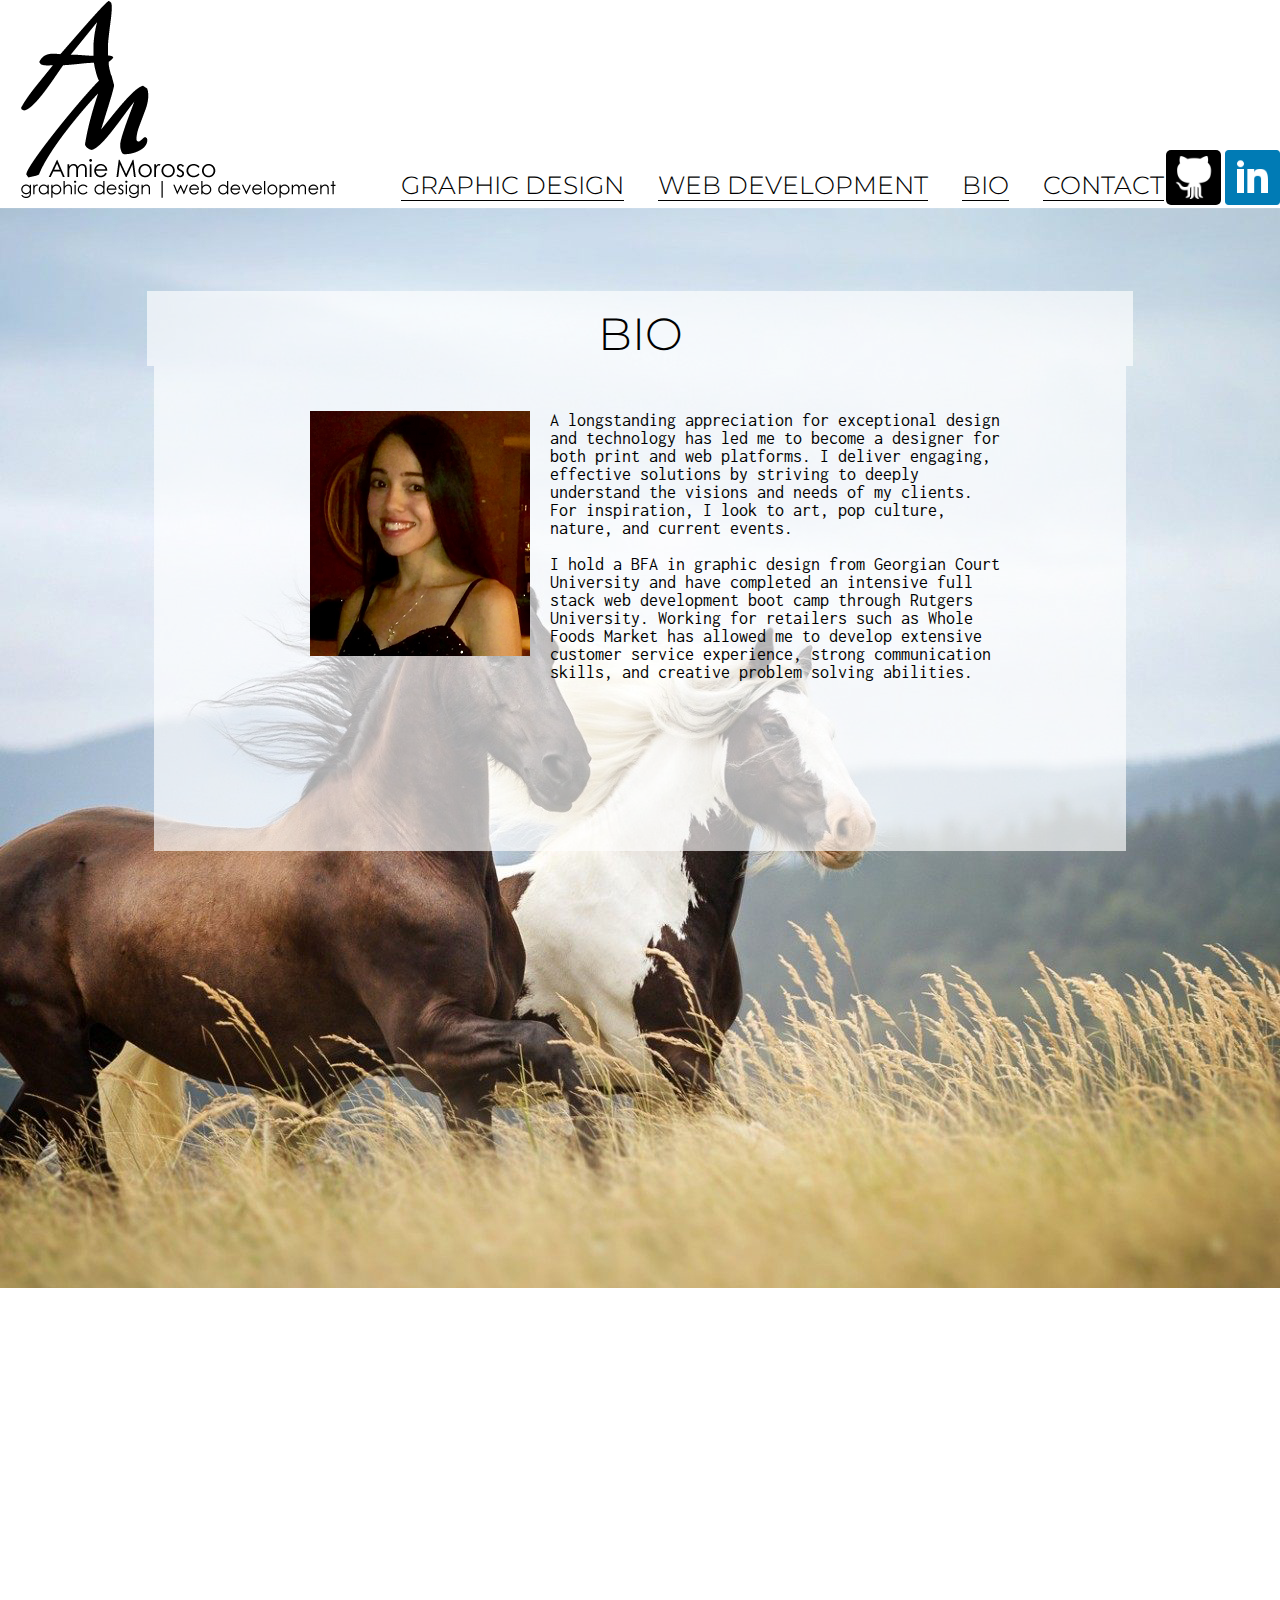
==== bio.html @ 3099a217 "pretty much complete" ====
<!DOCTYPE html>
<html lang="en">
<head>
	<meta name="viewport" content="width=device-width, initial-scale=1.0">
	<meta charset="UTF-8">
	<title>Amie Morosco | Portfolio</title>
	<link rel="stylesheet" type="text/css" href="reset.css">
	<link rel="stylesheet" type="text/css" href="style.css">
		<link href="https://fonts.googleapis.com/css?family=Montserrat:300, 400|Inconsolata" rel="stylesheet"><link rel="stylesheet" type="text/css" href="style.css">
</head>
<body>

	<header>
		<div class="logo">
			<a href="index.html"><img src="images/logo.png" class="logo-pic" width="316" height="198"></a>
		</div>
		<ul class="nav">
			<li><a href="graphicdesign.html">GRAPHIC DESIGN</a></li>
			<li><a href="web.html">WEB DEVELOPMENT</a></li>
			<li><a href="bio.html">BIO</a></li>
			<li><a href="contact.html">CONTACT</a></li>
		</ul>
		<div class="icon-links">
			<a href="https://github.com/angelica26" target="blank"><img src="images/github.png" class="github" width="55" height="55"></a>
			<a href="https://www.linkedin.com/in/amiemorosco/" target="blank"><img src="images/linkedin.png" width="55" height="55"></a>
		</div>
	</header>
	
	<div class="wrapper">
		<h1 class="page-title">BIO</h1>
		<img src="images/twohorseslg2.jpg" class="hide">

		<div id="bio-contact">
			
			<div id="inner-content">
				<img src="images/me.png" alt="photo of Amie Morosco" id="bio-pic">
				<div id="bio-text">
					<p>A longstanding appreciation for exceptional design and technology has led me to become a designer for both print and web platforms. I deliver engaging, effective solutions by striving to deeply understand the visions and needs of my clients. For inspiration, I look to art, pop culture, nature, and current events.
					</p>
					<br>
					<p>I hold a BFA in graphic design from Georgian Court University and have completed an intensive full stack web development boot camp through Rutgers University. Working for retailers such as Whole Foods Market has allowed me to develop extensive customer service experience, strong communication skills, and creative problem solving abilities.</p> 
					
				</div>
			</div>
		</div>
	</div>
---- style.css ----
body {
	overflow-x: hidden;
	
}

header {
	position: relative;
	width: auto;
	height: 208px;
	padding-left: 20px;
}

.nav {
	font-family: "Montserrat", sans-serif;
	font-weight: 300;
}

.logo-pic {
	display: inline;
	float: left;
	margin-bottom: 10px;
	margin-right: 65px;

}

.icon-links {
	display: inline-block;
	position: absolute;	
	right: 0;
	bottom: 0;
	

}

.github {
	border-radius: 5px;
}


ul {
	display: inline;
	position: absolute;
	bottom: 0;
	margin-bottom: 10px;
	

}

li {
	display: inline;
	font-size: 25px;
	margin-right: 30px;
	border-bottom: 1px solid black;

}

a {
	text-decoration: none;
}

a:link {
    color: #000;
}

/* visited link */
a:visited {
    color: #8B0B0D;
}

/* mouse over link */
a:hover {
    color: #D71114;
    
}

/* selected link */
a:active {
    color: #D71114;
}

.wrapper {
	background-image: url("images/twohorseslg2.jpg");
	background-position: center center;
	background-repeat: no-repeat;
	background-size: initial;
	width: 100%;
	height: 1080px;
	margin: 0;
	display: inline-block;
}

.hide {
	visibility: hidden;

}

#welcome {
	width: 25%;
	height: 270px;
	background-color: #8B0B0D;
	position: absolute;
	top: 37%;
	color: #fff;
	font-family: "Montserrat", sans-serif;
	font-weight: 300;
	border-radius: 5px;

}



h1 {
	
	font-size: 75px;
	padding: 20px 20px 10px 20px;
}

#intro {
	font-size: 20px;
	padding: 10px 20px 20px 20px;
	width: 90%;

}

.portfolio-content, #bio-contact {
	width: 76%;
	height: 800px;
	margin: 0 auto;
	background-image: url(images/transparency.png);
	position: relative;
	overflow-y: scroll;
	overflow-x: hidden;
	/*border: solid black 3px;*/
	position: relative;
	top: -1000px;
	padding-top: 35px;
}

#bio-contact {
	height: 450px;
	overflow-y: hidden;
}

.content-block {
	width: 100%;
	height: 250px;
	padding: 20px;
	position: relative;

	/*border: 1px solid black;*/
}


.page-title {
	width: 73.9%;
	font-family: "Montserrat", sans-serif;
	font-size: 45px;
	font-weight: 300;
	position: relative;
	display: block;
	text-align: center;
	margin: 0 auto;
	top: 83px;
	/*margin-bottom: 20px;*/
	background-image: url(images/transparency.png);
}

.caption {
	display: inline;
	position: absolute;
	line-height: 218px;
	margin-left: 20px;
	font-family: "Inconsolata", monospace;
	font-weight: 400;
	font-size: 18px;
}

.title, .gd-title {
	font-family: "Montserrat", sans-serif;
	font-weight: bold;
	font-size: 20px;
	margin-right: 10px;
}


.gd-content {
	width: 77%;
	height: auto;
	margin: 0 auto;
	background-image: url(images/transparency.png);
	position: relative;
	top: -800px;


}

.gd-title, .gd-pic {
	display: block;
	margin: 0 auto;
	text-align: center;
	padding: 15px;
}

.gd-block {
	margin-bottom: 20px;
}

#bio-pic {
	float: left;
	padding: 10px 20px 20px 20px;
}

/*#bio {
	width: 75%;
	height: auto;
	margin: 0 auto;
	background-image: url(images/transparency.png);
	position: relative;
	top: -800px;
	overflow: auto;

}*/

#bio-text {
	padding: 10px;
	font-family: "Inconsolata", monospace;
	font-weight: 400;
	font-size: 18px;
	width: 100%;

}

#inner-content {
	width: 72%;
	display: block;
	margin: 0 auto;
}

#contact {
	font-family: "Inconsolata", monospace;
	font-size: 25px;
	margin: 0 auto;
	display: block;
	width: 417px;
	text-align: center;

}

video {
	display: block;
}

#vid {
	display: block;
	margin: 0 auto;
	text-align: center;
	padding: 15px;
	width: 994px;
	height: 655px;
}
---- style.css ----
body {
	overflow-x: hidden;
	
}

header {
	position: relative;
	width: auto;
	height: 208px;
	padding-left: 20px;
}

.nav {
	font-family: "Montserrat", sans-serif;
	font-weight: 300;
}

.logo-pic {
	display: inline;
	float: left;
	margin-bottom: 10px;
	margin-right: 65px;

}

.icon-links {
	display: inline-block;
	position: absolute;	
	right: 0;
	bottom: 0;
	

}

.github {
	border-radius: 5px;
}


ul {
	display: inline;
	position: absolute;
	bottom: 0;
	margin-bottom: 10px;
	

}

li {
	display: inline;
	font-size: 25px;
	margin-right: 30px;
	border-bottom: 1px solid black;

}

a {
	text-decoration: none;
}

a:link {
    color: #000;
}

/* visited link */
a:visited {
    color: #8B0B0D;
}

/* mouse over link */
a:hover {
    color: #D71114;
    
}

/* selected link */
a:active {
    color: #D71114;
}

.wrapper {
	background-image: url("images/twohorseslg2.jpg");
	background-position: center center;
	background-repeat: no-repeat;
	background-size: initial;
	width: 100%;
	height: 1080px;
	margin: 0;
	display: inline-block;
}

.hide {
	visibility: hidden;

}

#welcome {
	width: 25%;
	height: 270px;
	background-color: #8B0B0D;
	position: absolute;
	top: 37%;
	color: #fff;
	font-family: "Montserrat", sans-serif;
	font-weight: 300;
	border-radius: 5px;

}



h1 {
	
	font-size: 75px;
	padding: 20px 20px 10px 20px;
}

#intro {
	font-size: 20px;
	padding: 10px 20px 20px 20px;
	width: 90%;

}

.portfolio-content, #bio-contact {
	width: 76%;
	height: 800px;
	margin: 0 auto;
	background-image: url(images/transparency.png);
	position: relative;
	overflow-y: scroll;
	overflow-x: hidden;
	/*border: solid black 3px;*/
	position: relative;
	top: -1000px;
	padding-top: 35px;
}

#bio-contact {
	height: 450px;
	overflow-y: hidden;
}

.content-block {
	width: 100%;
	height: 250px;
	padding: 20px;
	position: relative;

	/*border: 1px solid black;*/
}


.page-title {
	width: 73.9%;
	font-family: "Montserrat", sans-serif;
	font-size: 45px;
	font-weight: 300;
	position: relative;
	display: block;
	text-align: center;
	margin: 0 auto;
	top: 83px;
	/*margin-bottom: 20px;*/
	background-image: url(images/transparency.png);
}

.caption {
	display: inline;
	position: absolute;
	line-height: 218px;
	margin-left: 20px;
	font-family: "Inconsolata", monospace;
	font-weight: 400;
	font-size: 18px;
}

.title, .gd-title {
	font-family: "Montserrat", sans-serif;
	font-weight: bold;
	font-size: 20px;
	margin-right: 10px;
}


.gd-content {
	width: 77%;
	height: auto;
	margin: 0 auto;
	background-image: url(images/transparency.png);
	position: relative;
	top: -800px;


}

.gd-title, .gd-pic {
	display: block;
	margin: 0 auto;
	text-align: center;
	padding: 15px;
}

.gd-block {
	margin-bottom: 20px;
}

#bio-pic {
	float: left;
	padding: 10px 20px 20px 20px;
}

/*#bio {
	width: 75%;
	height: auto;
	margin: 0 auto;
	background-image: url(images/transparency.png);
	position: relative;
	top: -800px;
	overflow: auto;

}*/

#bio-text {
	padding: 10px;
	font-family: "Inconsolata", monospace;
	font-weight: 400;
	font-size: 18px;
	width: 100%;

}

#inner-content {
	width: 72%;
	display: block;
	margin: 0 auto;
}

#contact {
	font-family: "Inconsolata", monospace;
	font-size: 25px;
	margin: 0 auto;
	display: block;
	width: 417px;
	text-align: center;

}

video {
	display: block;
}

#vid {
	display: block;
	margin: 0 auto;
	text-align: center;
	padding: 15px;
	width: 994px;
	height: 655px;
}
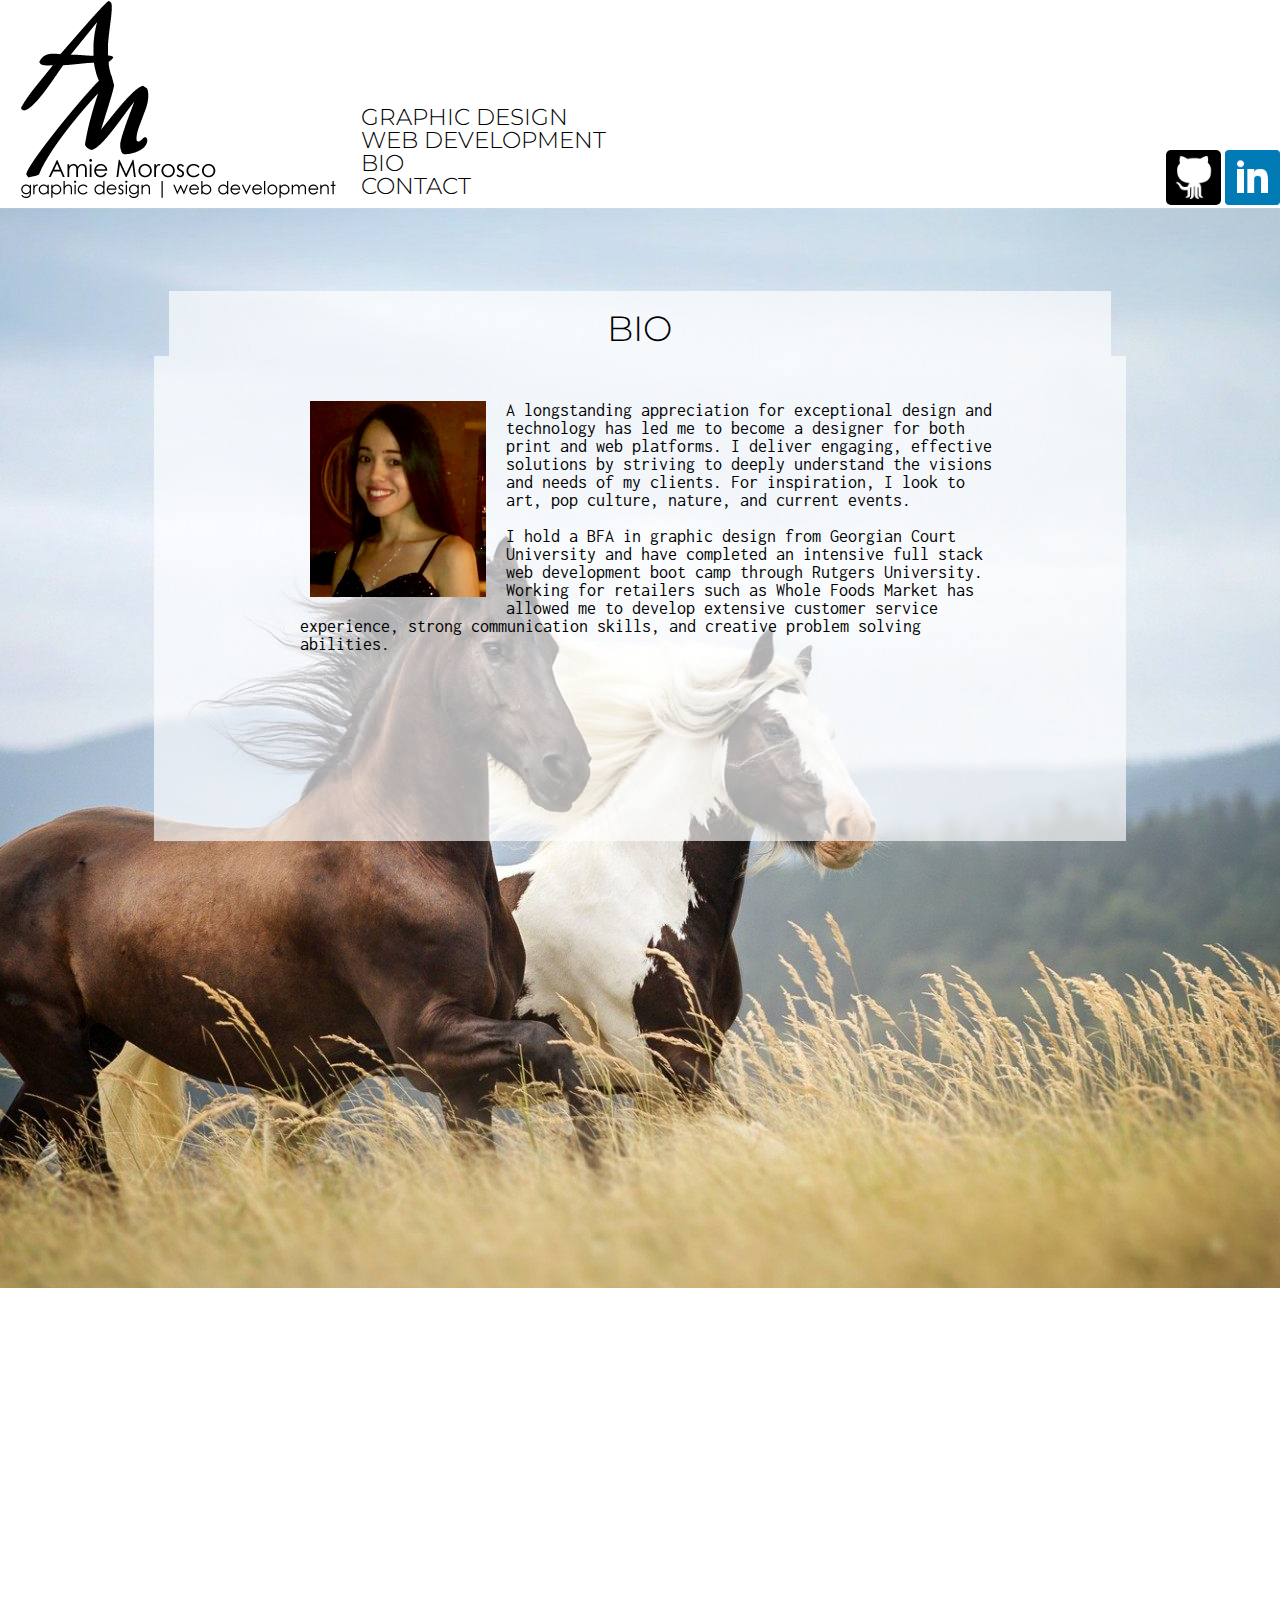
==== commit c5166c0e: "testing mobile friendly homepg" ====
--- a/bio.html
+++ b/bio.html
@@ -22,7 +22,7 @@
 		</ul>
 		<div class="icon-links">
 			<a href="https://github.com/angelica26" target="blank"><img src="images/github.png" class="github" width="55" height="55"></a>
-			<a href="https://www.linkedin.com/in/amiemorosco/" target="blank"><img src="images/linkedin.png" width="55" height="55"></a>
+			<a href="https://www.linkedin.com/in/amiemorosco/" target="blank"><img src="images/linkedin.png" class="linkedin" width="55" height="55"></a>
 		</div>
 	</header>
 	
--- a/style.css
+++ b/style.css
@@ -95,7 +95,7 @@
 }
 
 #welcome {
-	width: 25%;
+	width: 450px;
 	height: 270px;
 	background-color: #8B0B0D;
 	position: absolute;
@@ -257,4 +257,173 @@
 	padding: 15px;
 	width: 994px;
 	height: 655px;
+}
+
+
+
+@media only screen and (max-width: 480px)  {
+	li {
+		font-size: 18px;
+		display: block;
+		border: none;
+		position: relative;
+		top: 7px;
+		margin-bottom: 5px;
+	}
+
+	.logo-pic {
+		margin-right: 15px;
+		width: 221.2px;
+		height: 138.6px;
+		position: relative;
+		top: 60px;
+	}
+	
+	.github, .linkedin {
+		width: 35px;
+		height: 35px;
+
+	}
+	
+	#welcome {
+		width: 400px;
+	}
+
+	h1 {
+		font-size: 45px;
+	}
+
+	#intro {
+		font-size: 18px;
+	}
+
+	.page-title {
+		font-size: 35px;
+		width: 70.5%;
+	}
+
+	#cake, #spiced, #sea-turtle {
+		width: 330px;
+		height: 426px;
+	}
+
+	#travel1, #travel2, #jamaica {
+		width: 497px;
+		height: 321.5px;
+	}
+
+	#winter-menu {
+		width: 330px;
+		height: 543.6px;
+	}
+
+	#spring-menu {
+		width: 330px;
+		height: 431.4px;
+	}
+
+	#saltyox-web {
+		width: 497px;
+		height: 373px;
+	}
+	
+	#t-shirt {
+		width: 500px;
+		height: 193px;
+	}
+
+/*	#bob {
+		width: 263.4px;
+		height: 129.6px;
+	}
+
+	#gif, #crystals, #psychic {
+		width: 264px;
+		height: 130.8px;
+	}*/
+
+	.caption {
+		display: block;
+		line-height: 18px;
+		margin-left: 0;
+		width: 440px;
+	}
+
+	#bio-pic {
+		width: 176px;
+		height: 196px;
+	}
+}
+
+@media only screen and (min-width: 768px) {
+	li {
+		font-size: 23px;
+		display: block;
+		border: none;
+	}
+
+	.logo-pic {
+		margin-right: 25px;
+	}
+
+	h1 {
+		font-size: 65px;
+	}
+
+	.page-title {
+		font-size: 35px;
+		width: 70.5%;
+	}
+
+	#cake, #spiced, #sea-turtle {
+		width: 330px;
+		height: 426px;
+	}
+
+	#travel1, #travel2, #jamaica {
+		width: 497px;
+		height: 321.5px;
+	}
+
+	#winter-menu {
+		width: 330px;
+		height: 543.6px;
+	}
+
+	#spring-menu {
+		width: 330px;
+		height: 431.4px;
+	}
+
+	#saltyox-web {
+		width: 497px;
+		height: 373px;
+	}
+	
+	#t-shirt {
+		width: 500px;
+		height: 193px;
+	}
+
+/*	#bob {
+		width: 263.4px;
+		height: 129.6px;
+	}
+
+	#gif, #crystals, #psychic {
+		width: 264px;
+		height: 130.8px;
+	}*/
+
+	.caption {
+		display: block;
+		line-height: 18px;
+		margin-left: 0;
+		width: 440px;
+	}
+
+	#bio-pic {
+		width: 176px;
+		height: 196px;
+	}
 }--- a/style.css
+++ b/style.css
@@ -95,7 +95,7 @@
 }
 
 #welcome {
-	width: 25%;
+	width: 450px;
 	height: 270px;
 	background-color: #8B0B0D;
 	position: absolute;
@@ -257,4 +257,173 @@
 	padding: 15px;
 	width: 994px;
 	height: 655px;
+}
+
+
+
+@media only screen and (max-width: 480px)  {
+	li {
+		font-size: 18px;
+		display: block;
+		border: none;
+		position: relative;
+		top: 7px;
+		margin-bottom: 5px;
+	}
+
+	.logo-pic {
+		margin-right: 15px;
+		width: 221.2px;
+		height: 138.6px;
+		position: relative;
+		top: 60px;
+	}
+	
+	.github, .linkedin {
+		width: 35px;
+		height: 35px;
+
+	}
+	
+	#welcome {
+		width: 400px;
+	}
+
+	h1 {
+		font-size: 45px;
+	}
+
+	#intro {
+		font-size: 18px;
+	}
+
+	.page-title {
+		font-size: 35px;
+		width: 70.5%;
+	}
+
+	#cake, #spiced, #sea-turtle {
+		width: 330px;
+		height: 426px;
+	}
+
+	#travel1, #travel2, #jamaica {
+		width: 497px;
+		height: 321.5px;
+	}
+
+	#winter-menu {
+		width: 330px;
+		height: 543.6px;
+	}
+
+	#spring-menu {
+		width: 330px;
+		height: 431.4px;
+	}
+
+	#saltyox-web {
+		width: 497px;
+		height: 373px;
+	}
+	
+	#t-shirt {
+		width: 500px;
+		height: 193px;
+	}
+
+/*	#bob {
+		width: 263.4px;
+		height: 129.6px;
+	}
+
+	#gif, #crystals, #psychic {
+		width: 264px;
+		height: 130.8px;
+	}*/
+
+	.caption {
+		display: block;
+		line-height: 18px;
+		margin-left: 0;
+		width: 440px;
+	}
+
+	#bio-pic {
+		width: 176px;
+		height: 196px;
+	}
+}
+
+@media only screen and (min-width: 768px) {
+	li {
+		font-size: 23px;
+		display: block;
+		border: none;
+	}
+
+	.logo-pic {
+		margin-right: 25px;
+	}
+
+	h1 {
+		font-size: 65px;
+	}
+
+	.page-title {
+		font-size: 35px;
+		width: 70.5%;
+	}
+
+	#cake, #spiced, #sea-turtle {
+		width: 330px;
+		height: 426px;
+	}
+
+	#travel1, #travel2, #jamaica {
+		width: 497px;
+		height: 321.5px;
+	}
+
+	#winter-menu {
+		width: 330px;
+		height: 543.6px;
+	}
+
+	#spring-menu {
+		width: 330px;
+		height: 431.4px;
+	}
+
+	#saltyox-web {
+		width: 497px;
+		height: 373px;
+	}
+	
+	#t-shirt {
+		width: 500px;
+		height: 193px;
+	}
+
+/*	#bob {
+		width: 263.4px;
+		height: 129.6px;
+	}
+
+	#gif, #crystals, #psychic {
+		width: 264px;
+		height: 130.8px;
+	}*/
+
+	.caption {
+		display: block;
+		line-height: 18px;
+		margin-left: 0;
+		width: 440px;
+	}
+
+	#bio-pic {
+		width: 176px;
+		height: 196px;
+	}
 }